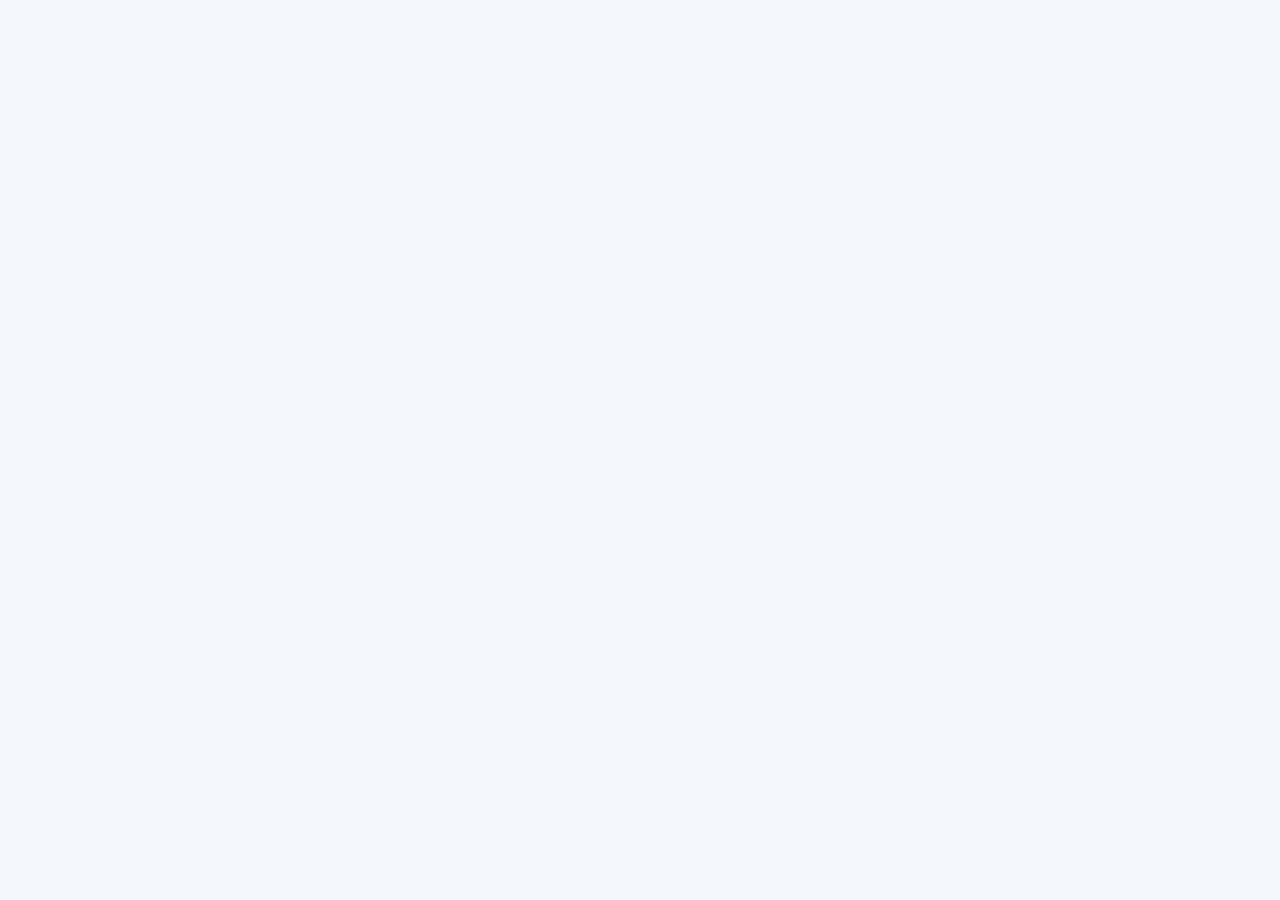
==== products.html @ bfc91fe7 "Create products.html <!DOCTYPE html> <html lang="en"> <head>     <meta charset="UTF-8">     <met" ====
<!DOCTYPE html>
<html lang="en">
<head>
    <meta charset="UTF-8">
    <meta name="viewport" content="width=device-width, initial-scale=1.0">
    <title>Products - AI Smart Inventory</title>

    <link rel="stylesheet" href="style.css">

    <style>
        body {
            font-family: Arial, sans-serif;
            background: #f4f7fb;
            margin: 0;
        }

        .main {
            padding: 30px;
        }

        h1 {
            color: #1e293b;
        }

        .product-box {
            background: white;
            padding: 25px;
            margin-top: 20px;
            border-radius: 12px;
            overflow-x: auto;
        }

        table {
            width: 100%;
            border-collapse: collapse;
        }

        th…
---- style.css ----
* {
    box-sizing: border-box;
    margin: 0;
    padding: 0;
}

body {
    font-family: Arial, sans-serif;
    background: #eef4ff;
    color: #1e293b;
}

.login-container {
    min-height: 100vh;
    display: flex;
    justify-content: center;
    align-items: center;
}

.login-box {
    width: 380px;
    background: white;
    padding: 35px;
    border-radius: 15px;
    box-shadow: 0 5px 20px rgba(0, 0, 0, 0.15);
    text-align: center;
}

.login-box h1 {
    color: #2563eb;
    margin-bottom: 10px;
}

.subtitle {
    color: #666;
    margin-bottom: 25px;
}

.login-box label {
    display: block;
    text-align: left;
    margin-top: 15px;
    margin-bottom: 6px;
    font-weight: bold;
}

.login-box input {
    width: 100%;
    padding: 12px;
    border: …
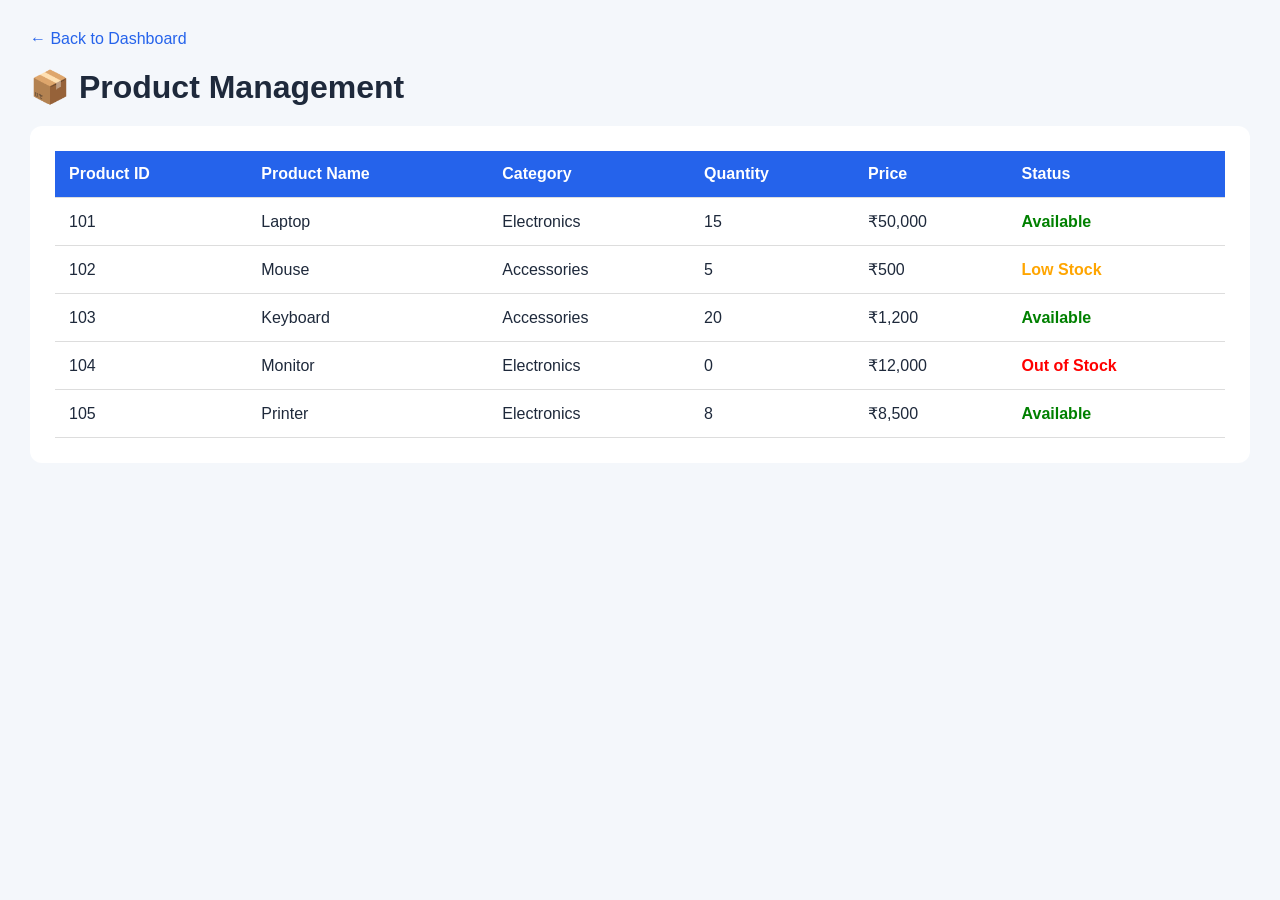
==== commit 7b9c5a9e: "Update products.html <!DOCTYPE html> <html lang="en"> <head>     <meta charset="UTF-8">     <met" ====
--- a/products.html
+++ b/products.html
@@ -35,4 +35,114 @@
             border-collapse: collapse;
         }
 
-        th…
+        th, td {
+            padding: 14px;
+            border-bottom: 1px solid #ddd;
+            text-align: left;
+        }
+
+        th {
+            background: #2563eb;
+            color: white;
+        }
+
+        .available {
+            color: green;
+            font-weight: bold;
+        }
+
+        .low {
+            color: orange;
+            font-weight: bold;
+        }
+
+        .out {
+            color: red;
+            font-weight: bold;
+        }
+
+        .back {
+            display: inline-block;
+            margin-bottom: 20px;
+            text-decoration: none;
+            color: #2563eb;
+        }
+    </style>
+</head>
+
+<body>
+
+<div class="main">
+
+    <a class="back" href="dashboard.html">
+        ← Back to Dashboard
+    </a>
+
+    <h1>📦 Product Management</h1>
+
+    <div class="product-box">
+
+        <table>
+
+            <tr>
+                <th>Product ID</th>
+                <th>Product Name</th>
+                <th>Category</th>
+                <th>Quantity</th>
+                <th>Price</th>
+                <th>Status</th>
+            </tr>
+
+            <tr>
+                <td>101</td>
+                <td>Laptop</td>
+                <td>Electronics</td>
+                <td>15</td>
+                <td>₹50,000</td>
+                <td class="available">Available</td>
+            </tr>
+
+            <tr>
+                <td>102</td>
+                <td>Mouse</td>
+                <td>Accessories</td>
+                <td>5</td>
+                <td>₹500</td>
+                <td class="low">Low Stock</td>
+            </tr>
+
+            <tr>
+                <td>103</td>
+                <td>Keyboard</td>
+                <td>Accessories</td>
+                <td>20</td>
+                <td>₹1,200</td>
+                <td class="available">Available</td>
+            </tr>
+
+            <tr>
+                <td>104</td>
+                <td>Monitor</td>
+                <td>Electronics</td>
+                <td>0</td>
+                <td>₹12,000</td>
+                <td class="out">Out of Stock</td>
+            </tr>
+
+            <tr>
+                <td>105</td>
+                <td>Printer</td>
+                <td>Electronics</td>
+                <td>8</td>
+                <td>₹8,500</td>
+                <td class="available">Available</td>
+            </tr>
+
+        </table>
+
+    </div>
+
+</div>
+
+</body>
+</html>
